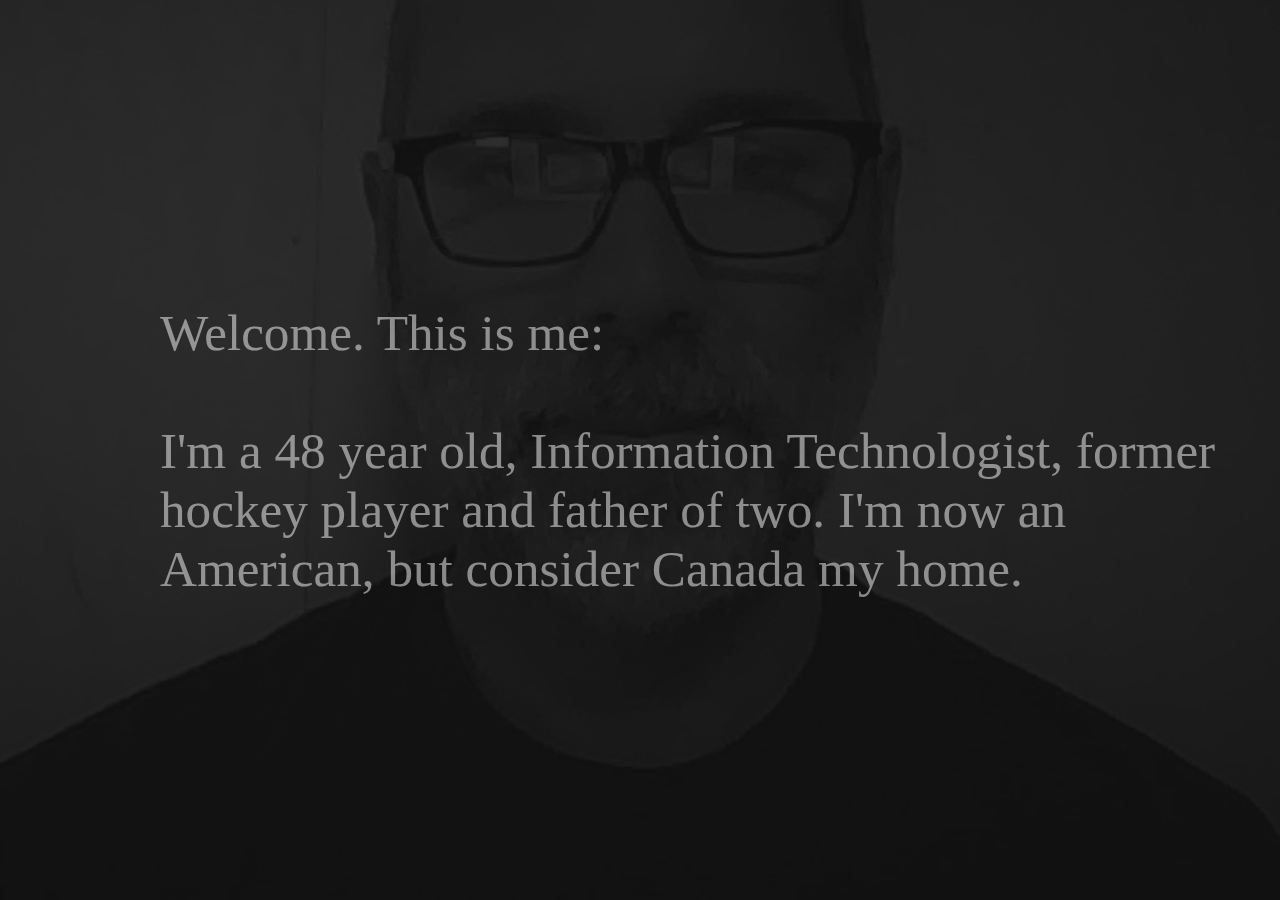
==== about.html @ 5fd40009 "Added and about.html and css for the page" ====
<!DOCTYPE html>
<html>
<head>
    <link rel="stylesheet" href="styles.css">
</head>
<body></body>
    <div id="menu">
        <div id="about-background-image"></div>
        <div id="about"><p>Welcome. This is me:<br /><br />
            I&apos;m a 48 year old, Information Technologist, former hockey player and father of two. I&apos;m now an American, but consider Canada my home.</p>
        </div>
    </div>
</body>
</html>
---- styles.css ----
body {
    background-color: rgb(20, 20, 20);
    margin: 0px;
  }
  
#menu {
    height: 100vh;
    display: flex;
    align-items: center;
}

.menu-item {
    color: white;
    font-size: clamp(3rem, 8vw, 8rem);
    font-family: "Ibarra Real Nova", serif;

    display: block;
    text-decoration: none;
    padding: clamp(0.25rem, 0.5vw, 1rem) 0rem;
    transition: opacity 400ms ease;
}

#menu-items {
    margin-left: clamp(10rem, 10vw, 28rem);
    position: relative;
    z-index: 2;
}

#menu-items:hover > .menu-item {
    opacity: 0.3;
}

#menu-items:hover > .menu-item:hover {
    opacity: 1;
}

#menu-background-image {
    height: 100%;
    width: 100%;
    
    background-image: url("images/mahoneBay.jpeg");
    position: absolute;
    left: 0px;
    top: 0px;
    z-index: 0;

    background-position: center 100%;
    background-size: 100vmax;
    opacity: 0.15;

    transition: opacity 800ms ease,
        background-size 800ms ease,
        background-position 800ms ease;
}

#menu-items:hover ~ #menu-background-image {
    background-size: 105vmax;
    opacity: 0.10;
}

#menu[data-active-index="0"] > #menu-background-image {
    background-position: 0% -0%;
}

#menu[data-active-index="1"] > #menu-background-image {
    background-position: 0% -5%;
}

#menu[data-active-index="2"] > #menu-background-image {
    background-position: 0% -10%;
}

/*This puts the background image back to index 0 position*/
#menu-items:not(:hover) ~ #menu-background-image {
    background-position: 0% -0%;
    /*Uncomment below to put the background image to original setting*/
    /*background-position: center 100%;
    background-size: 100vmax;
    opacity: 0.15;*/
}

#menu-background-pattern {
    height: 100vh;
    width: 100vw;

    background-image: radial-gradient(
        rgba(2255, 255, 255, 0.1) 9%,
        transparent 9%
    );

    background-position: 0%, 0%;
    background-size: 12vmin 12vmin;

    position: absolute;
    left: 0px;
    top: 0px;
    z-index: 1;

    transition: opacity 800ms ease,
        background-size 800ms ease;
}

#menu-items:hover ~ #menu-background-pattern {
    background-size: 11vmin 11vmin;
    opacity: 0.5;
}

#menu[data-active-index="0"] > #menu-background-pattern {
    background-position: 0% -25%;
}

#menu[data-active-index="1"] > #menu-background-pattern {
    background-position: 0% -50%;
}

#menu[data-active-index="2"] > #menu-background-pattern {
    background-position: 0% -75%;
}

#about-background-image {
    height: 100%;
    width: 100%;
    
    background-image: url("images/me.jpeg");
    position: absolute;
    left: 0px;
    top: 0px;
    z-index: 0;

    background-position: center 100%;
    background-size: 100vmax;
    opacity: 0.15;

    transition: opacity 800ms ease,
        background-size 800ms ease,
        background-position 800ms ease;
}

#about {
    color: white;
    font-size: clamp(1rem, 4vw, 4rem);
    font-family: "Ibarra Real Nova", serif;

    display: block;
    text-decoration: none;
    padding: clamp(0.25rem, 0.5vw, 1rem) 0rem;
    transition: opacity 400ms ease;
    z-index: 2;
    opacity: 0.50;
    margin-left: clamp(10rem, 5vw, 25rem);
    position: relative;
}
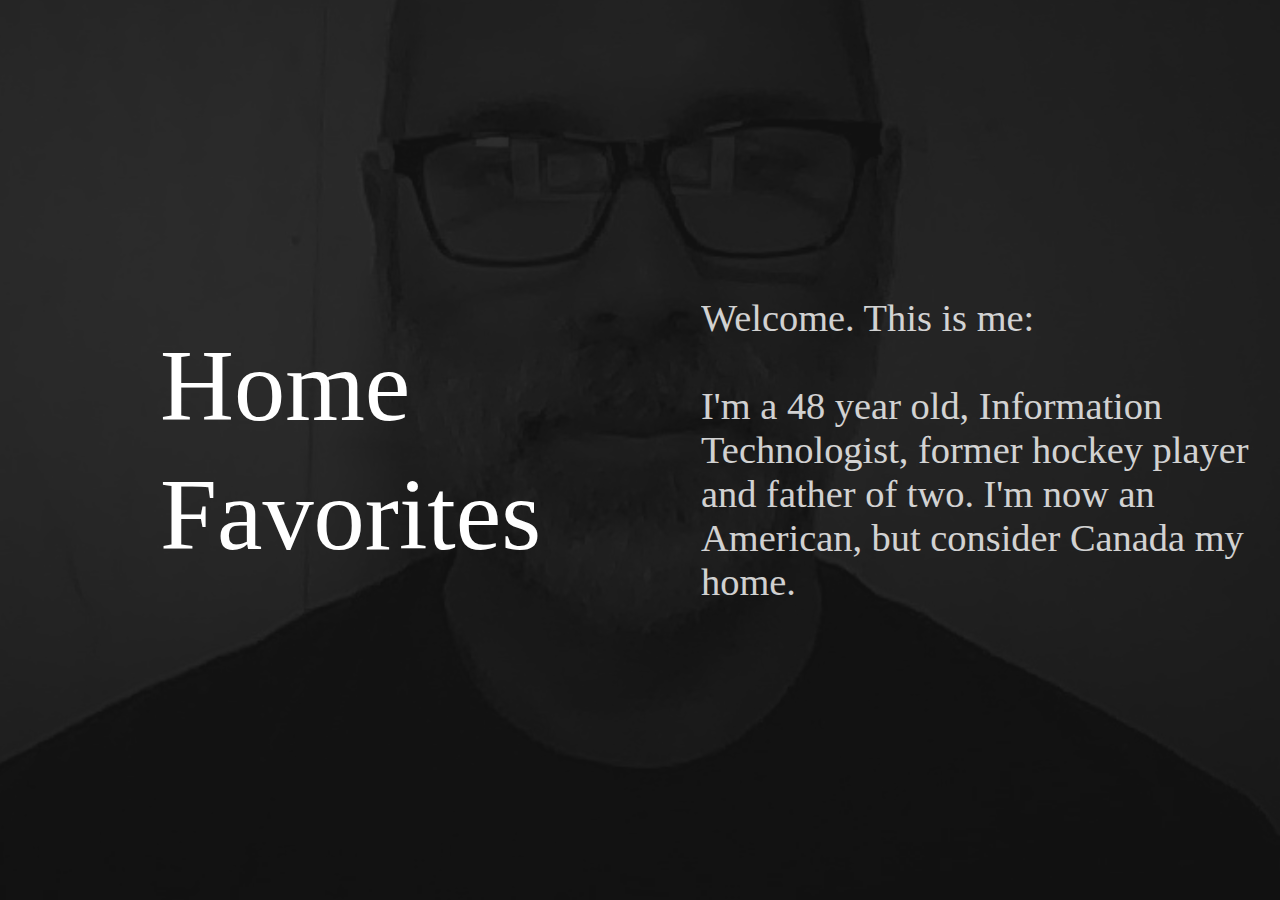
==== commit a4aeea51: "Added a menu to the about.html page and made the background image move on mouseover of menu" ====
--- a/about.html
+++ b/about.html
@@ -5,6 +5,10 @@
 </head>
 <body></body>
     <div id="menu">
+        <div id="menu-items">
+            <a href="index.html" class="menu-item">Home</a>
+            <a href="/" class="menu-item">Favorites</a>
+        </div>
         <div id="about-background-image"></div>
         <div id="about"><p>Welcome. This is me:<br /><br />
             I&apos;m a 48 year old, Information Technologist, former hockey player and father of two. I&apos;m now an American, but consider Canada my home.</p>
--- a/styles.css
+++ b/styles.css
@@ -66,10 +66,6 @@
     background-position: 0% -5%;
 }
 
-#menu[data-active-index="2"] > #menu-background-image {
-    background-position: 0% -10%;
-}
-
 /*This puts the background image back to index 0 position*/
 #menu-items:not(:hover) ~ #menu-background-image {
     background-position: 0% -0%;
@@ -113,8 +109,20 @@
     background-position: 0% -50%;
 }
 
-#menu[data-active-index="2"] > #menu-background-pattern {
-    background-position: 0% -75%;
+/* ------about.html formatting----- */
+#about {
+    color: white;
+    font-size: clamp(1rem, 3vw, 3rem);
+    font-family: "Ibarra Real Nova", serif;
+
+    display: block;
+    text-decoration: none;
+    padding: clamp(0.25rem, 0.5vw, 1rem) 0rem;
+    transition: opacity 400ms ease;
+    z-index: 1;
+    opacity: 0.80;
+    margin-left: clamp(10rem, 5vw, 25rem);
+    position: relative;
 }
 
 #about-background-image {
@@ -136,17 +144,15 @@
         background-position 800ms ease;
 }
 
-#about {
-    color: white;
-    font-size: clamp(1rem, 4vw, 4rem);
-    font-family: "Ibarra Real Nova", serif;
+#menu-items:hover ~ #about-background-image {
+    background-size: 105vmax;
+    opacity: 0.10;
+}
 
-    display: block;
-    text-decoration: none;
-    padding: clamp(0.25rem, 0.5vw, 1rem) 0rem;
-    transition: opacity 400ms ease;
-    z-index: 2;
-    opacity: 0.50;
-    margin-left: clamp(10rem, 5vw, 25rem);
-    position: relative;
+#menu[data-active-index="0"] > #about-background-image {
+    background-position: 0% -0%;
+}
+
+#menu[data-active-index="1"] > #about-background-image {
+    background-position: 0% -5%;
 }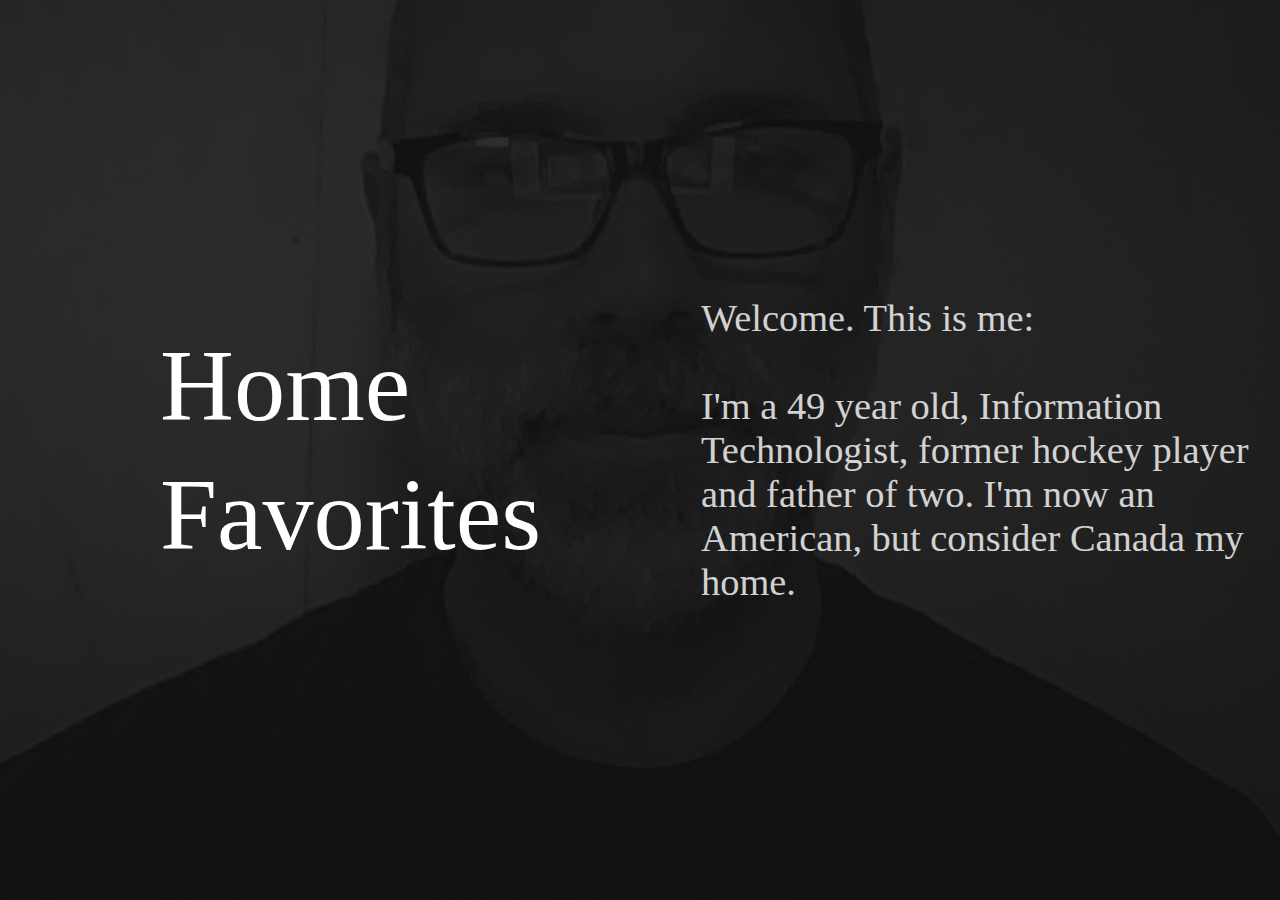
==== commit 649d8e28: "Updated my age in about.html" ====
--- a/about.html
+++ b/about.html
@@ -11,7 +11,7 @@
         </div>
         <div id="about-background-image"></div>
         <div id="about"><p>Welcome. This is me:<br /><br />
-            I&apos;m a 48 year old, Information Technologist, former hockey player and father of two. I&apos;m now an American, but consider Canada my home.</p>
+            I&apos;m a 49 year old, Information Technologist, former hockey player and father of two. I&apos;m now an American, but consider Canada my home.</p>
         </div>
     </div>
 </body>
